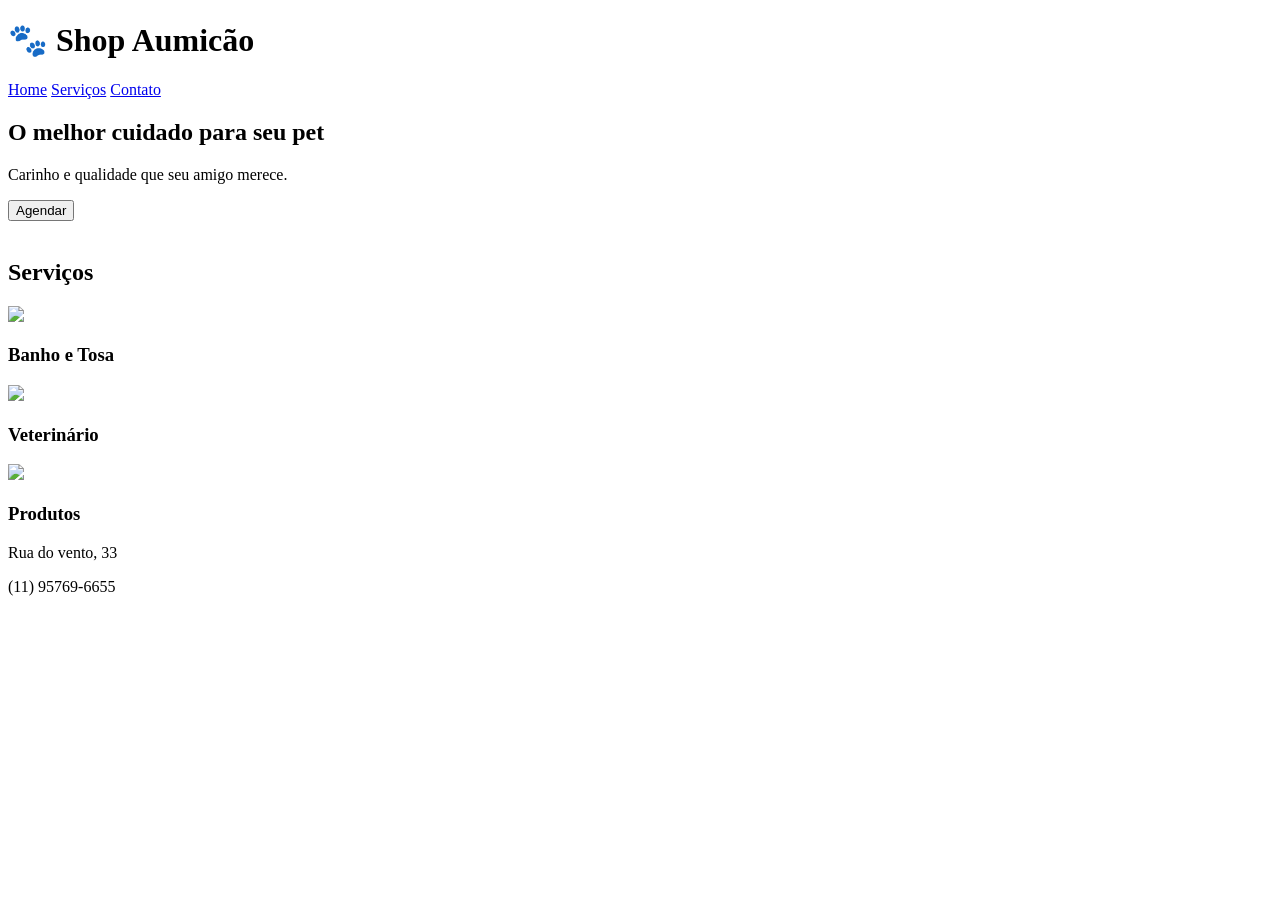
==== index.html @ 2876cdd6 "Create index.html" ====
<!DOCTYPE html>
<html lang="pt-br">
<head>
    <meta charset="UTF-8">
    <meta name="viewport" content="width=device-width, initial-scale=1.0">
    <title>Shop Aumicão</title>
    <link rel="stylesheet" href="style.css">
</head>
<body>

<header class="topo">
    <h1>🐾 Shop Aumicão</h1>
    <nav>
        <a href="#">Home</a>
        <a href="#servicos">Serviços</a>
        <a href="#contato">Contato</a>
    </nav>
</header>

<main>

<section class="destaque">
    <div class="texto">
        <h2>O melhor cuidado para seu pet</h2>
        <p>Carinho e qualidade que seu amigo merece.</p>
        <button>Agendar</button>
    </div>

    <div class="imagem">
        <img src="https://images.unsplash.com/photo-1507146426996-ef05306b995a" alt="">
    </div>
</section>

<section id="servicos" class="servicos">
    <h2>Serviços</h2>

    <div class="lista">
        <div class="item">
            <img src="https://images.unsplash.com/photo-1518717758536-85ae29035b6d">
            <h3>Banho e Tosa</h3>
        </div>

        <div class="item">
            <img src="https://images.unsplash.com/photo-1576201836106-db1758fd1c97">
            <h3>Veterinário</h3>
        </div>

        <div class="item">
            <img src="https://images.unsplash.com/photo-1598133894009-61f4b9c93b2f">
            <h3>Produtos</h3>
        </div>
    </div>
</section>

</main>

<footer id="contato">
    <p>Rua do vento, 33</p>
    <p>(11) 95769-6655</p>
</footer>

</body>
</html>
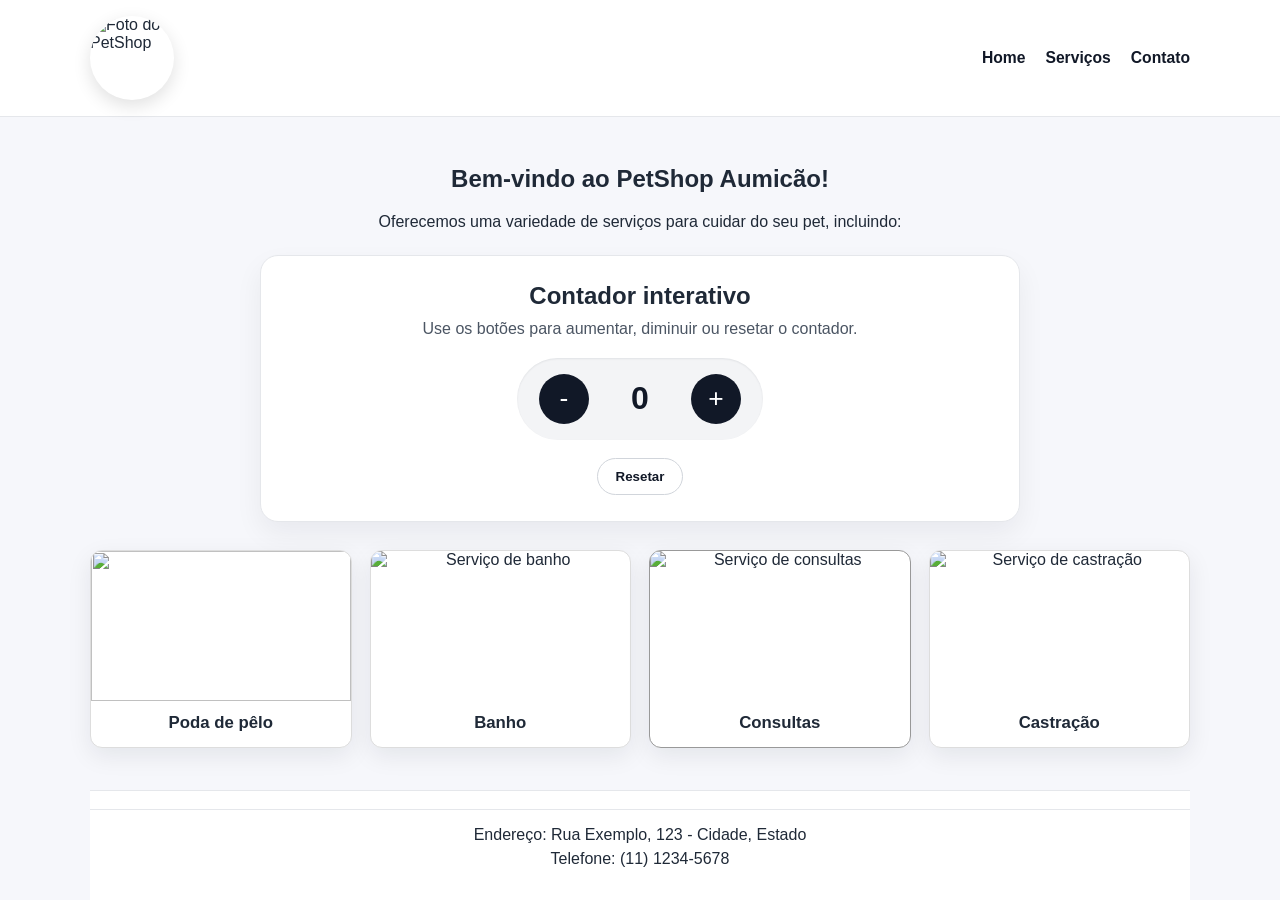
==== commit f8dffec8: "Add files via upload" ====
--- a/index.html
+++ b/index.html
@@ -3,61 +3,92 @@
 <head>
     <meta charset="UTF-8">
     <meta name="viewport" content="width=device-width, initial-scale=1.0">
-    <title>Shop Aumicão</title>
+    <title>PetShop Aumicão</title>
     <link rel="stylesheet" href="style.css">
 </head>
 <body>
+    <header>
+        <section class="header-content">
+            <img src="https://img.freepik.com/vetores-gratis/pet-shop-relacionados_24908-57968.jpg" alt="Foto do PetShop">
+            <nav>
+                <ul>
+                    <li><a href="#">Home</a></li>
+                    <li><a href="#">Serviços</a></li>
+                    <li><a href="#">Contato</a></li>
+                </ul>
+            </nav>
+        </section>
+    </header>
+    <main>
+        <section class="intro">
+            <h1>Bem-vindo ao PetShop Aumicão!</h1>
+            <p>Oferecemos uma variedade de serviços para cuidar do seu pet, incluindo:</p>
+        </section>
 
-<header class="topo">
-    <h1>🐾 Shop Aumicão</h1>
-    <nav>
-        <a href="#">Home</a>
-        <a href="#servicos">Serviços</a>
-        <a href="#contato">Contato</a>
-    </nav>
-</header>
+        <section class="counter-section" aria-label="Contador interativo">
+            <h2>Contador interativo</h2>
+            <p>Use os botões para aumentar, diminuir ou resetar o contador.</p>
+            <div class="counter-card">
+                <button id="decrement" type="button" aria-label="Diminuir">-</button>
+                <span id="counter-value">0</span>
+                <button id="increment" type="button" aria-label="Aumentar">+</button>
+            </div>
+            <div class="counter-actions">
+                <button id="reset" type="button">Resetar</button>
+            </div>
+        </section>
 
-<main>
+        <section class="cards" aria-label="Serviços do petshop">
+            <article class="card">
+                <img src="https://petcare.com.br/wp-content/uploads/2013/04/cortando-pelo-cao-1280x853.jpg">
+                <h2>Poda de pêlo</h2>
+            </article>
+            <article class="card">
+                <img src="https://ric.com.br/wp-content/uploads/uploads/2025/06/OCE0rIpL-banho-em-cachorro.webp" alt="Serviço de banho">
+                <h2>Banho</h2>
+            </article>
+            <article class="card card-destaque">
+                <img src="https://blog-static.petlove.com.br/wp-content/uploads/2020/12/Cachorro-consulta-Petlove.jpg?_gl=1*fwfpq9*_gcl_au*MTM1NTY2OTkzNC4xNzc2Mjk4ODc2*_ga*MTAyMTY2ODY0LjE3NzYyOTg4Nzc.*_ga_QX538BXKBE*czE3NzYyOTg4NzYkbzEkZzAkdDE3NzYyOTg4NzYkajYwJGwwJGgw" alt="Serviço de consultas">
+                <h2>Consultas</h2>
+            </article>
+            <article class="card">
+                <img src="https://digitalvet.com.br/wp-content/uploads/2019/11/quando-castrar.png" alt="Serviço de castração">
+                <h2>Castração</h2>
+            </article>
 
-<section class="destaque">
-    <div class="texto">
-        <h2>O melhor cuidado para seu pet</h2>
-        <p>Carinho e qualidade que seu amigo merece.</p>
-        <button>Agendar</button>
-    </div>
 
-    <div class="imagem">
-        <img src="https://images.unsplash.com/photo-1507146426996-ef05306b995a" alt="">
-    </div>
-</section>
+        </section>
+    </main>
+    <footer>
+        <hr />
+        <p>Endereço: Rua Exemplo, 123 - Cidade, Estado</p>
+        <p>Telefone: (11) 1234-5678</p>
+    </footer>
+    <script>
+        const counterValue = document.getElementById('counter-value');
+        const decrementBtn = document.getElementById('decrement');
+        const incrementBtn = document.getElementById('increment');
+        const resetBtn = document.getElementById('reset');
+        let count = 0;
 
-<section id="servicos" class="servicos">
-    <h2>Serviços</h2>
+        function updateDisplay() {
+            counterValue.textContent = count;
+        }
 
-    <div class="lista">
-        <div class="item">
-            <img src="https://images.unsplash.com/photo-1518717758536-85ae29035b6d">
-            <h3>Banho e Tosa</h3>
-        </div>
+        incrementBtn.addEventListener('click', () => {
+            count += 1;
+            updateDisplay();
+        });
 
-        <div class="item">
-            <img src="https://images.unsplash.com/photo-1576201836106-db1758fd1c97">
-            <h3>Veterinário</h3>
-        </div>
+        decrementBtn.addEventListener('click', () => {
+            count -= 1;
+            updateDisplay();
+        });
 
-        <div class="item">
-            <img src="https://images.unsplash.com/photo-1598133894009-61f4b9c93b2f">
-            <h3>Produtos</h3>
-        </div>
-    </div>
-</section>
-
-</main>
-
-<footer id="contato">
-    <p>Rua do vento, 33</p>
-    <p>(11) 95769-6655</p>
-</footer>
-
+        resetBtn.addEventListener('click', () => {
+            count = 0;
+            updateDisplay();
+        });
+    </script>
 </body>
-</html>
+</html>
--- a/style.css
+++ b/style.css
@@ -0,0 +1,203 @@
+* {
+    box-sizing: border-box;
+}
+
+body {
+    margin: 0;
+    min-height: 100vh;
+    display: flex;
+    flex-direction: column;
+    font-family: Arial, Helvetica, sans-serif;
+    background: #f6f7fb;
+    color: #1f2937;
+}
+
+.header-content,
+main,
+footer {
+    width: min(1100px, calc(100% - 32px));
+    margin: 0 auto;
+}
+
+.header-content {
+    display: flex;
+    align-items: center;
+    justify-content: space-between;
+    gap: 16px;
+    padding: 16px 0;
+}
+
+.header-content ul {
+    display: flex;
+    align-items: center;
+    gap: 20px;
+    list-style: none;
+    margin: 0;
+    padding: 0;
+}
+
+.header-content img {
+    width: 84px;
+    height: 84px;
+    object-fit: cover;
+    display: block;
+    border-radius: 50%;
+    box-shadow: 0 6px 18px rgba(0, 0, 0, 0.12);
+}
+
+.header-content a {
+    text-decoration: none;
+    color: #111827;
+    font-size: 0.98rem;
+    font-weight: 700;
+}
+
+header {
+    background: #ffffff;
+    border-bottom: 1px solid #e5e7eb;
+}
+
+main {
+    flex: 1;
+    padding: 28px 0 20px;
+}
+
+.counter-section {
+    background: #ffffff;
+    border: 1px solid #e5e7eb;
+    border-radius: 18px;
+    padding: 26px 24px;
+    margin: 0 auto 28px;
+    max-width: 760px;
+    text-align: center;
+    box-shadow: 0 12px 28px rgba(15, 23, 42, 0.06);
+}
+
+.counter-section h2 {
+    margin: 0 0 10px;
+    font-size: 1.5rem;
+}
+
+.counter-section p {
+    margin: 0 0 20px;
+    color: #4b5563;
+}
+
+.counter-card {
+    display: inline-flex;
+    align-items: center;
+    gap: 16px;
+    background: #f3f4f6;
+    padding: 16px 22px;
+    border-radius: 999px;
+    box-shadow: inset 0 1px 2px rgba(15, 23, 42, 0.08);
+}
+
+.counter-card button {
+    width: 50px;
+    height: 50px;
+    border: none;
+    border-radius: 50%;
+    background: #111827;
+    color: white;
+    font-size: 1.65rem;
+    cursor: pointer;
+    transition: transform 0.2s ease, background-color 0.2s ease;
+}
+
+.counter-card button:hover {
+    background: #374151;
+    transform: scale(1.05);
+}
+
+#counter-value {
+    min-width: 70px;
+    display: inline-flex;
+    align-items: center;
+    justify-content: center;
+    font-size: 2rem;
+    font-weight: 700;
+    color: #111827;
+}
+
+.counter-actions {
+    margin-top: 18px;
+}
+
+.counter-actions button {
+    border: 1px solid #d1d5db;
+    background: #ffffff;
+    color: #111827;
+    padding: 10px 18px;
+    border-radius: 999px;
+    cursor: pointer;
+    font-weight: 700;
+    transition: background-color 0.2s ease, border-color 0.2s ease;
+}
+
+.counter-actions button:hover {
+    background: #f9fafb;
+    border-color: #9ca3af;
+}
+
+.intro {
+    max-width: 720px;
+    margin: 0 auto 24px;
+    text-align: center;
+}
+
+.cards {
+    display: grid;
+    grid-template-columns: repeat(auto-fit, minmax(200px, 1fr));
+    gap: 18px;
+}
+
+.card {
+    border: 1px solid #ddd;
+    border-radius: 12px;
+    overflow: hidden;
+    background-color: #fff;
+    text-align: center;
+    box-shadow: 0 8px 24px rgba(15, 23, 42, 0.08);
+    transition: transform 0.3s ease, box-shadow 0.3s ease;
+}
+
+.card:hover {
+    box-shadow: 0 10px 26px rgba(15, 23, 42, 0.12);
+    transform: translateY(-2px);
+}
+
+.card img {
+    width: 100%;
+    height: 150px;
+    object-fit: cover;
+    display: block;
+}
+
+.card h2 {
+    margin: 0;
+    padding: 12px 14px 14px;
+    font-size: 1.05rem;
+}
+
+.card-destaque {
+    border-color: #999;
+}
+
+footer {
+    background-color: #ffffff;
+    margin-top: 12px;
+    padding: 18px 0 26px;
+    text-align: center;
+    border-top: 1px solid #e5e7eb;
+}
+
+footer hr {
+    border: 0;
+    border-top: 1px solid #e5e7eb;
+    margin: 0 0 16px;
+}
+
+footer p {
+    margin: 6px 0;
+}
